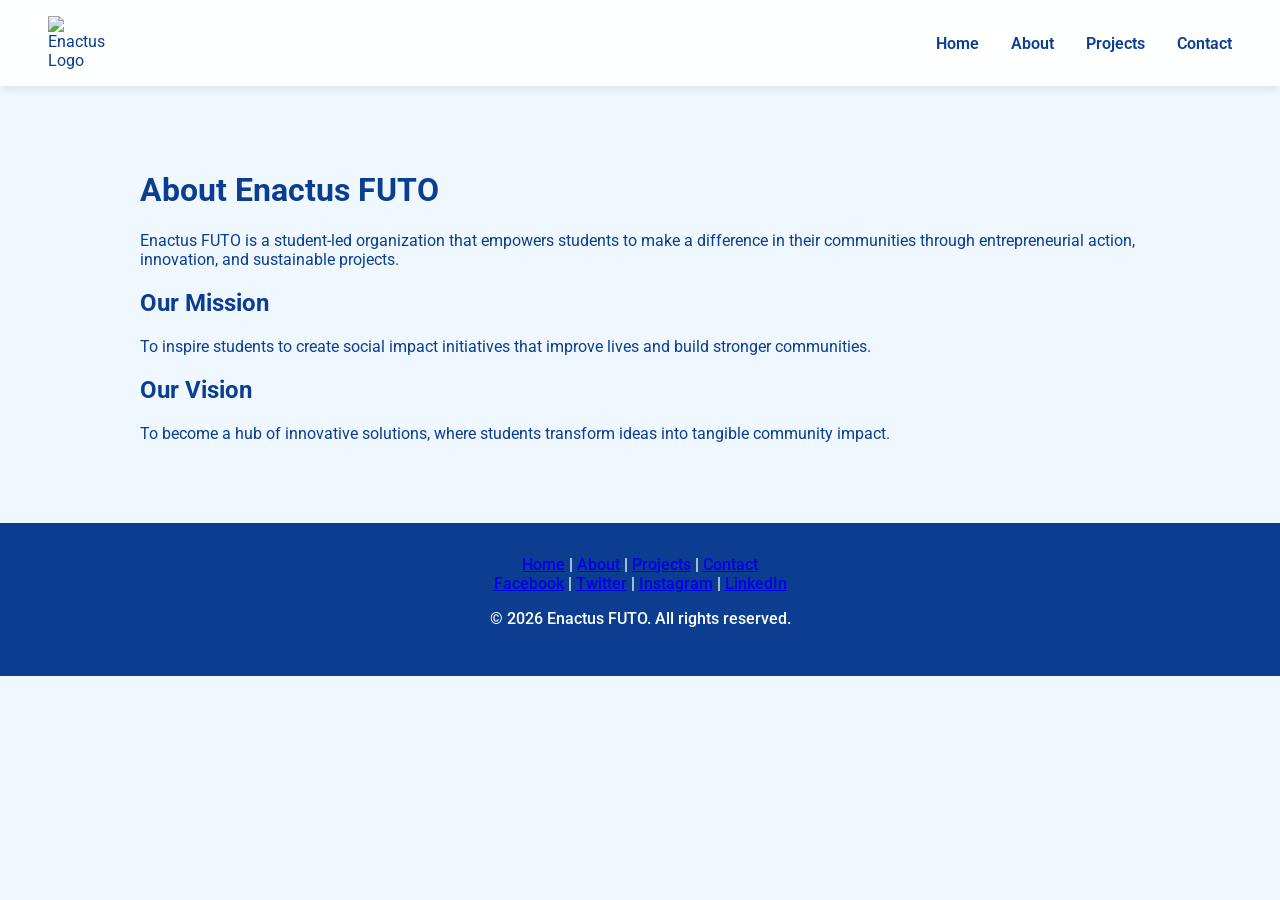
==== about.html @ 3f195209 "Update about.html" ====
<!DOCTYPE html>
<html lang="en">
<head>
  <meta charset="UTF-8">
  <meta name="viewport" content="width=device-width, initial-scale=1.0">
  <title>About Us - Enactus FUTO</title>

  <!-- SEO Meta -->
  <meta name="description" content="Learn more about Enactus FUTO, a student-led organization empowering students to create community impact through innovative projects.">
  <meta name="keywords" content="Enactus, FUTO, About, mission, vision, student projects, Nigeria">
  <meta name="author" content="Enactus FUTO">

  <link rel="stylesheet" href="css/style.css">
  <link href="https://fonts.googleapis.com/css2?family=Poppins:wght@600;700&family=Roboto&display=swap" rel="stylesheet">
  <script defer src="js/main.js"></script>
</head>
<body>

  <nav class="navbar">
    <img src="assets/logos/enactus-logo.png" alt="Enactus Logo" class="logo">
    <ul>
      <li><a href="index.html">Home</a></li>
      <li><a href="about.html">About</a></li>
      <li><a href="projects.html">Projects</a></li>
      <li><a href="contact.html">Contact</a></li>
    </ul>
  </nav>

  <main class="page-content fade-in">
    <h1>About Enactus FUTO</h1>
    <p>Enactus FUTO is a student-led organization that empowers students to make a difference in their communities through entrepreneurial action, innovation, and sustainable projects.</p>

    <h2>Our Mission</h2>
    <p>To inspire students to create social impact initiatives that improve lives and build stronger communities.</p>

    <h2>Our Vision</h2>
    <p>To become a hub of innovative solutions, where students transform ideas into tangible community impact.</p>
  </main>

  <footer>
    <div class="footer-container">
      <div class="footer-links">
        <a href="index.html">Home</a> |
        <a href="about.html">About</a> |
        <a href="projects.html">Projects</a> |
        <a href="contact.html">Contact</a>
      </div>
      <div class="footer-social">
        <a href="https://facebook.com/enactusfuto" target="_blank">Facebook</a> |
        <a href="https://twitter.com/enactusfuto" target="_blank">Twitter</a> |
        <a href="https://instagram.com/enactusfuto" target="_blank">Instagram</a> |
        <a href="https://linkedin.com/company/enactusfuto" target="_blank">LinkedIn</a>
      </div>
      <p>&copy; 2026 Enactus FUTO. All rights reserved.</p>
    </div>
  </footer>

</body>
</html>
---- css/style.css ----
/* Fonts */
@import url('https://fonts.googleapis.com/css2?family=Poppins:wght@600;700&family=Roboto&display=swap');

body {
  font-family: 'Roboto', sans-serif;
  margin: 0;
  padding: 0;
  background-color: #f0f8ff;
  color: #0B3D91;
  scroll-behavior: smooth;
}

/* Navbar */
.navbar {
  display: flex;
  justify-content: space-between;
  align-items: center;
  padding: 1rem 3rem;
  position: sticky;
  top: 0;
  background-color: rgba(255,255,255,0.95);
  box-shadow: 0 2px 10px rgba(0,0,0,0.1);
  z-index: 1000;
}

.navbar ul {
  display: flex;
  list-style: none;
  gap: 2rem;
}

.navbar a {
  text-decoration: none;
  color: #0B3D91;
  font-weight: 600;
  transition: color 0.3s ease;
}

.navbar a:hover {
  color: #40E0D0;
}

.logo {
  width: 60px;
  height: auto;
}

/* Hero */
.hero {
  height: 100vh;
  display: flex;
  flex-direction: column;
  justify-content: center;
  align-items: center;
  background: linear-gradient(135deg, #40E0D0, #0B3D91);
  color: white;
  text-align: center;
}

.hero h1 {
  font-family: 'Poppins', sans-serif;
  font-size: 4rem;
  margin: 0;
  background: linear-gradient(to right, #fff, #e0ffff);
  -webkit-background-clip: text;
  -webkit-text-fill-color: transparent;
}

.hero p {
  font-size: 1.5rem;
  margin: 1rem 0 2rem 0;
}

.btn {
  background-color: #fff;
  color: #40E0D0;
  padding: 0.8rem 2rem;
  border-radius: 50px;
  font-weight: bold;
  text-decoration: none;
  transition: 0.3s ease;
}

.btn:hover {
  background-color: #40E0D0;
  color: white;
  transform: translateY(-3px);
}

/* Projects */
.projects-container {
  display: flex;
  flex-wrap: wrap;
  justify-content: center;
  gap: 2rem;
  padding: 4rem 2rem;
}

.project-card {
  width: 300px;
  border-radius: 15px;
  overflow: hidden;
  box-shadow: 0 10px 20px rgba(0,0,0,0.2);
  transition: transform 0.3s ease, box-shadow 0.3s ease;
  cursor: pointer;
}

.project-card:hover {
  transform: translateY(-10px);
  box-shadow: 0 15px 25px rgba(0,0,0,0.3);
}

.project-img {
  height: 200px;
  background-size: cover;
  background-position: center;
}

.project-info {
  padding: 1rem;
  background-color: white;
}

.project-info h3 {
  margin: 0.5rem 0;
}

.project-info p {
  font-size: 0.9rem;
  color: #555;
}

.btn-small {
  display: inline-block;
  margin-top: 0.5rem;
  padding: 0.5rem 1.2rem;
  background-color: #40E0D0;
  color: white;
  border-radius: 25px;
  text-decoration: none;
  font-weight: bold;
  transition: 0.3s ease;
}

.btn-small:hover {
  background-color: #0B3D91;
}

/* Sections */
.page-content {
  padding: 4rem 2rem;
  max-width: 1000px;
  margin: auto;
}

/* Form */
form {
  display: flex;
  flex-direction: column;
  gap: 1rem;
}

input, textarea {
  padding: 0.5rem;
  border-radius: 5px;
  border: 1px solid #ccc;
  width: 100%;
}

button {
  padding: 0.7rem;
  background-color: #40E0D0;
  border: none;
  color: white;
  font-weight: bold;
  border-radius: 5px;
  cursor: pointer;
}

button:hover {
  background-color: #0B3D91;
}

/* Footer */
footer {
  text-align: center;
  padding: 2rem;
  background-color: #0B3D91;
  color: white;
  font-weight: 500;
}

/* Fade-in Animations */
.fade-in { opacity: 0; transform: translateY(50px); transition: all 1s ease; }
.fade-in.appear { opacity: 1; transform: translateY(0); }
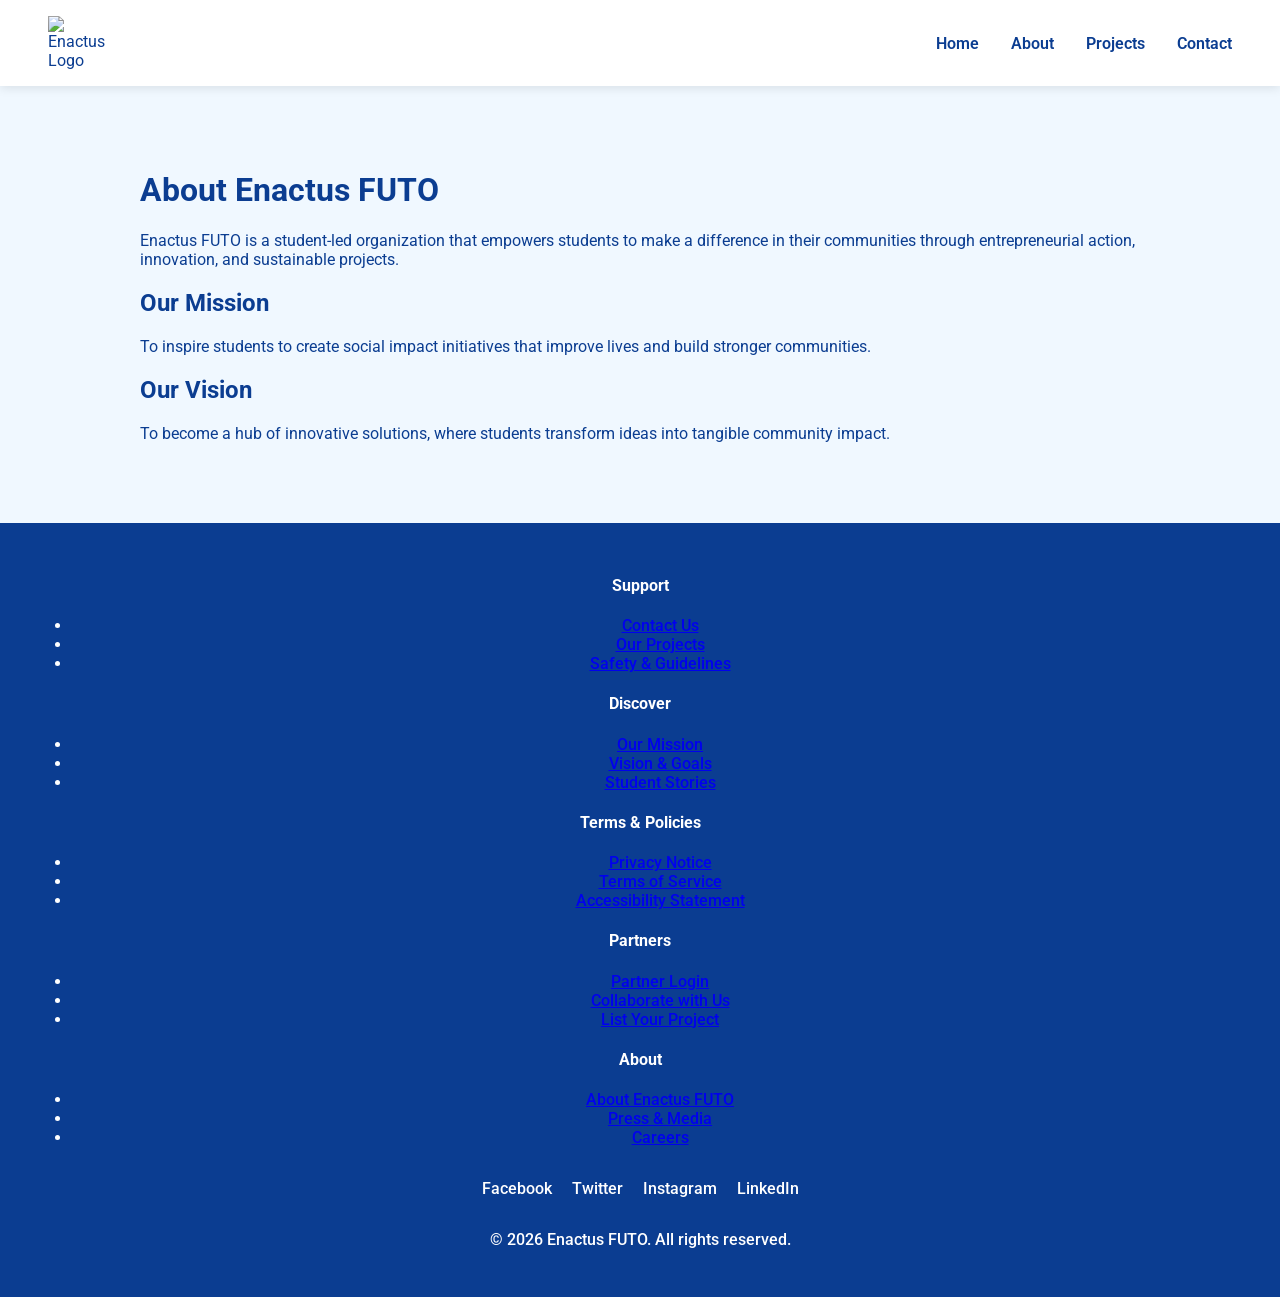
==== commit 9d47211f: "Update about.html" ====
--- a/about.html
+++ b/about.html
@@ -37,21 +37,73 @@
     <p>To become a hub of innovative solutions, where students transform ideas into tangible community impact.</p>
   </main>
 
+  <!-- Footer -->
   <footer>
     <div class="footer-container">
-      <div class="footer-links">
-        <a href="index.html">Home</a> |
-        <a href="about.html">About</a> |
-        <a href="projects.html">Projects</a> |
-        <a href="contact.html">Contact</a>
+
+      <div class="footer-columns">
+
+        <!-- Support -->
+        <div class="footer-column">
+          <h4>Support</h4>
+          <ul>
+            <li><a href="contact.html">Contact Us</a></li>
+            <li><a href="projects.html">Our Projects</a></li>
+            <li><a href="#">Safety & Guidelines</a></li>
+          </ul>
+        </div>
+
+        <!-- Discover -->
+        <div class="footer-column">
+          <h4>Discover</h4>
+          <ul>
+            <li><a href="about.html">Our Mission</a></li>
+            <li><a href="about.html">Vision & Goals</a></li>
+            <li><a href="#">Student Stories</a></li>
+          </ul>
+        </div>
+
+        <!-- Terms & Policies -->
+        <div class="footer-column">
+          <h4>Terms & Policies</h4>
+          <ul>
+            <li><a href="#">Privacy Notice</a></li>
+            <li><a href="#">Terms of Service</a></li>
+            <li><a href="#">Accessibility Statement</a></li>
+          </ul>
+        </div>
+
+        <!-- Partners -->
+        <div class="footer-column">
+          <h4>Partners</h4>
+          <ul>
+            <li><a href="#">Partner Login</a></li>
+            <li><a href="#">Collaborate with Us</a></li>
+            <li><a href="#">List Your Project</a></li>
+          </ul>
+        </div>
+
+        <!-- About -->
+        <div class="footer-column">
+          <h4>About</h4>
+          <ul>
+            <li><a href="about.html">About Enactus FUTO</a></li>
+            <li><a href="#">Press & Media</a></li>
+            <li><a href="#">Careers</a></li>
+          </ul>
+        </div>
+
       </div>
+
+      <!-- Social Links -->
       <div class="footer-social">
-        <a href="https://facebook.com/enactusfuto" target="_blank">Facebook</a> |
-        <a href="https://twitter.com/enactusfuto" target="_blank">Twitter</a> |
-        <a href="https://instagram.com/enactusfuto" target="_blank">Instagram</a> |
+        <a href="https://facebook.com/enactusfuto" target="_blank">Facebook</a>
+        <a href="https://twitter.com/enactusfuto" target="_blank">Twitter</a>
+        <a href="https://instagram.com/enactusfuto" target="_blank">Instagram</a>
         <a href="https://linkedin.com/company/enactusfuto" target="_blank">LinkedIn</a>
       </div>
-      <p>&copy; 2026 Enactus FUTO. All rights reserved.</p>
+
+      <p class="footer-copy">&copy; 2026 Enactus FUTO. All rights reserved.</p>
     </div>
   </footer>
 
--- a/css/style.css
+++ b/css/style.css
@@ -181,15 +181,31 @@
   background-color: #0B3D91;
 }
 
-/* Footer */
-footer {
+/* Footer styles */
+.footer-container {
   text-align: center;
   padding: 2rem;
   background-color: #0B3D91;
   color: white;
   font-weight: 500;
-}
-
-/* Fade-in Animations */
+  display: flex;
+  flex-direction: column;
+  gap: 1rem;
+}
+
+.footer-links a,
+.footer-social a {
+  color: white;
+  text-decoration: none;
+  margin: 0 0.5rem;
+  transition: color 0.3s ease;
+}
+
+.footer-links a:hover,
+.footer-social a:hover {
+  color: #40E0D0;
+}
+
+/* Fade-in */
 .fade-in { opacity: 0; transform: translateY(50px); transition: all 1s ease; }
 .fade-in.appear { opacity: 1; transform: translateY(0); }
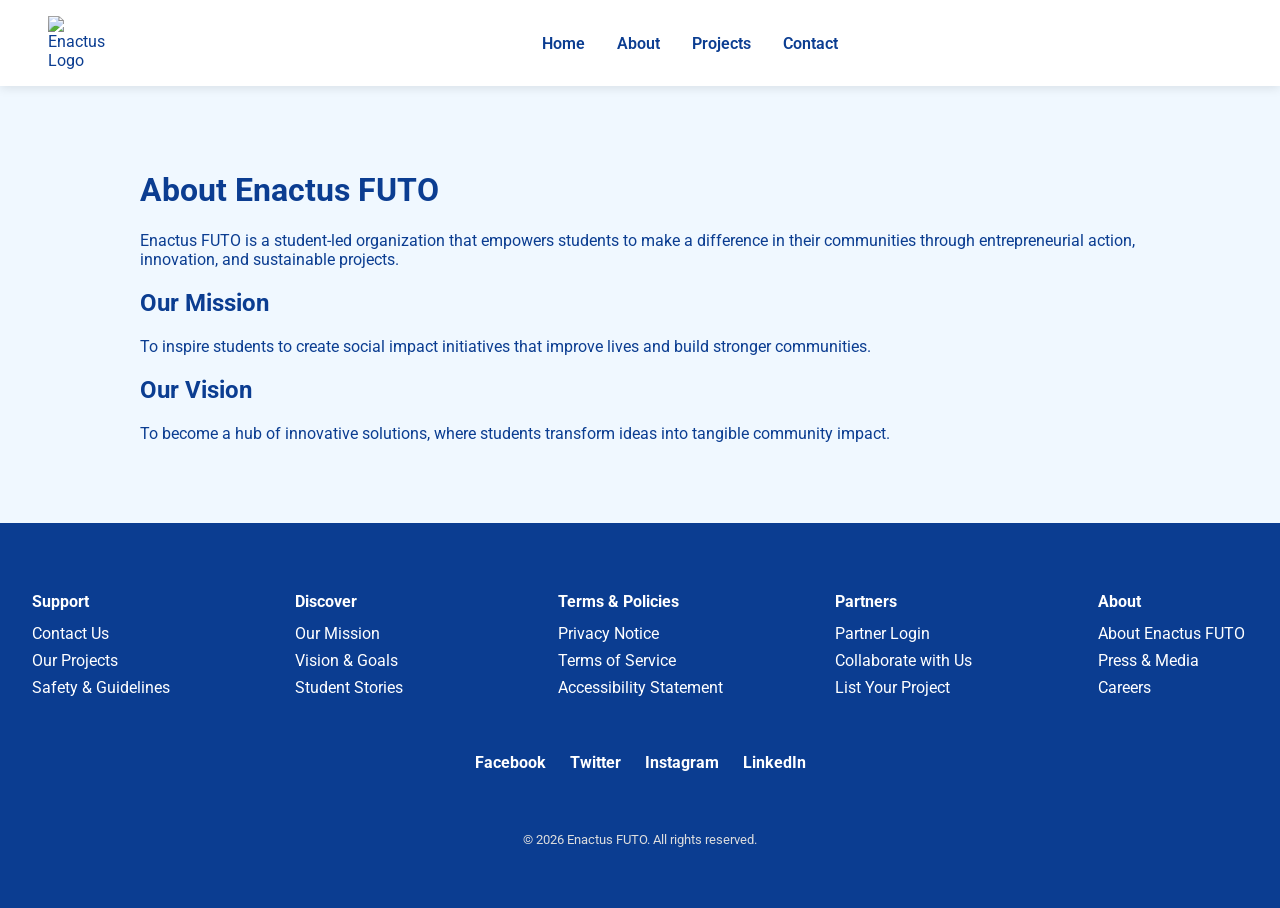
==== commit f4052f9f: "Update about.html" ====
--- a/about.html
+++ b/about.html
@@ -18,12 +18,19 @@
 
   <nav class="navbar">
     <img src="assets/logos/enactus-logo.png" alt="Enactus Logo" class="logo">
+    <div class="nav-links" id="navLinks">
     <ul>
       <li><a href="index.html">Home</a></li>
       <li><a href="about.html">About</a></li>
       <li><a href="projects.html">Projects</a></li>
       <li><a href="contact.html">Contact</a></li>
     </ul>
+    </div>
+    <div class="hamburger" id="hamburger">
+    <div></div>
+    <div></div>
+    <div></div>
+  </div>
   </nav>
 
   <main class="page-content fade-in">
@@ -109,3 +116,4 @@
 
 </body>
 </html>
+
--- a/css/style.css
+++ b/css/style.css
@@ -181,31 +181,23 @@
   background-color: #0B3D91;
 }
 
-/* Footer styles */
-.footer-container {
-  text-align: center;
-  padding: 2rem;
-  background-color: #0B3D91;
-  color: white;
-  font-weight: 500;
-  display: flex;
-  flex-direction: column;
-  gap: 1rem;
-}
-
-.footer-links a,
-.footer-social a {
-  color: white;
-  text-decoration: none;
-  margin: 0 0.5rem;
-  transition: color 0.3s ease;
-}
-
-.footer-links a:hover,
-.footer-social a:hover {
-  color: #40E0D0;
-}
-
-/* Fade-in */
-.fade-in { opacity: 0; transform: translateY(50px); transition: all 1s ease; }
-.fade-in.appear { opacity: 1; transform: translateY(0); }
+/* Footer */
+.footer-container { background-color:#0B3D91; color:#fff; padding:3rem 2rem; display:flex; flex-direction:column; gap:2rem; }
+.footer-columns { display:flex; flex-wrap:wrap; gap:2rem; justify-content:space-between; }
+.footer-column { min-width:150px; }
+.footer-column h4 { font-weight:700; margin-bottom:0.8rem; }
+.footer-column ul { list-style:none; padding:0; margin:0; }
+.footer-column li { margin-bottom:0.5rem; }
+.footer-column a { color:#fff; text-decoration:none; transition:0.3s; }
+.footer-column a:hover { color:#40E0D0; }
+.footer-social { display:flex; justify-content:center; gap:1.5rem; margin:1rem 0; }
+.footer-social a { color:#fff; font-weight:bold; text-decoration:none; }
+.footer-social a:hover { color:#40E0D0; }
+.footer-copy { text-align:center; font-size:0.8rem; color:#ddd; }
+
+/* Fade-in Animation */
+.fade-in { opacity:0; transform:translateY(50px); transition:all 1s ease; }
+.fade-in.appear { opacity:1; transform:translateY(0); }
+
+/* Responsive */
+@media (max-width:768px){ .footer-columns { flex-direction:column; align-items:flex-start; gap:1.5rem; } .projects-container { flex-direction:column; align-items:center; } }
